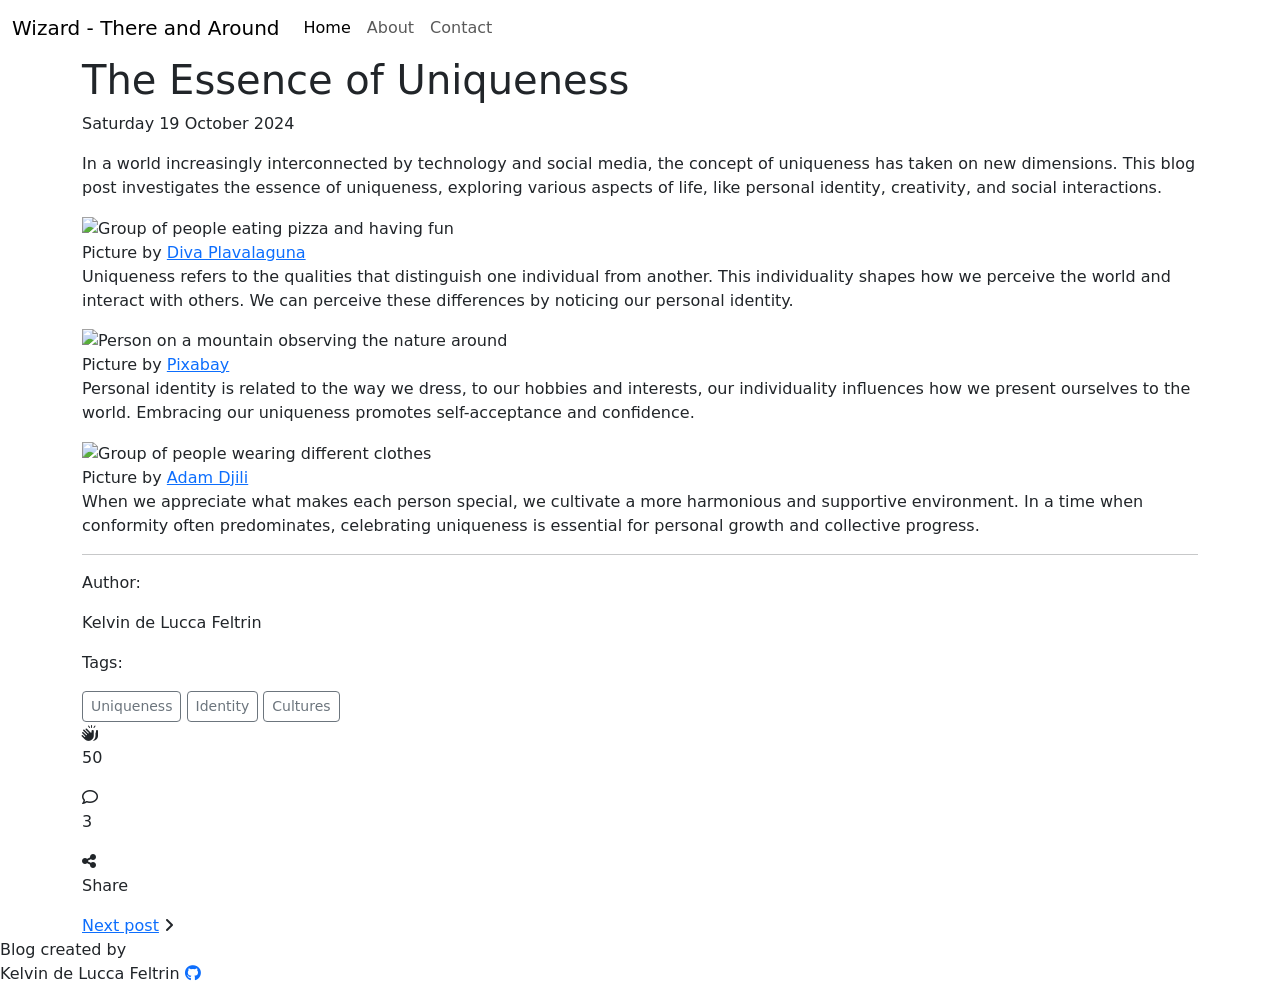
==== posts/announcement.html @ 7bbc81ff "Announcement post added" ====
<!DOCTYPE html>
<html lang="pt-BR">
<head>
    <meta charset="UTF-8">
    <meta name="viewport" content="width=device-width, initial-scale=1.0">
    
    <link rel="stylesheet" href="style.css">

    <link rel="preconnect" href="https://fonts.googleapis.com">
    <link rel="preconnect" href="https://fonts.gstatic.com" crossorigin>
    <link href="https://fonts.googleapis.com/css2?family=Slabo+27px&display=swap" rel="stylesheet">

    <link href="https://cdn.jsdelivr.net/npm/bootstrap@5.3.3/dist/css/bootstrap.min.css" rel="stylesheet" integrity="sha384-QWTKZyjpPEjISv5WaRU9OFeRpok6YctnYmDr5pNlyT2bRjXh0JMhjY6hW+ALEwIH" crossorigin="anonymous">

    <link rel="stylesheet" href="https://cdnjs.cloudflare.com/ajax/libs/font-awesome/6.6.0/css/all.min.css" integrity="sha512-Kc323vGBEqzTmouAECnVceyQqyqdsSiqLQISBL29aUW4U/M7pSPA/gEUZQqv1cwx4OnYxTxve5UMg5GT6L4JJg==" crossorigin="anonymous" referrerpolicy="no-referrer" />

    <title>The Essence of Uniqueness</title>
</head>
<body class="content-body">
    <nav class="navbar navbar-expand-lg sticky-top">
        <div class="container-fluid">
          <a class="navbar-brand" href="https://www.wizard.com.br/">Wizard - There and Around</a>
          <button class="navbar-toggler" type="button" data-bs-toggle="collapse" data-bs-target="#navbarNav" aria-controls="navbarNav" aria-expanded="false" aria-label="Toggle navigation">
            <span class="navbar-toggler-icon"></span>
          </button>
          <div class="collapse navbar-collapse" id="navbarNav">
            <ul class="navbar-nav">
              <li class="nav-item">
                <a class="nav-link active" aria-current="page" href="#">Home</a>
              </li>
              <li class="nav-item">
                <a class="nav-link" href="#">About</a>
              </li>
              <li class="nav-item">
                <a class="nav-link" href="#">Contact</a>
              </li>
            </ul>
          </div>
        </div>
    </nav>

    <header class="container">
        <h1 class="title">The Essence of Uniqueness</h1>
        <p>Saturday 19 October 2024</p>
    </header>

    <section class="container section-container">
        <p>
            In a world increasingly interconnected by technology and social media, the concept of uniqueness has taken on new dimensions. This blog post investigates the essence of uniqueness, exploring various aspects of life, like personal identity, creativity, and social interactions.
        </p>

        <img class="img-multicultural-group" src="assets/multicultural-group.jpg" alt="Group of people eating pizza and having fun">

        <div class="picture-subtitle">Picture by
            <a href="https://www.pexels.com/pt-br/foto/comida-alimento-refeicao-pizza-6150432/">Diva Plavalaguna</a> </div>
    </section>

    <section class="container section-container">
        <p>
            Uniqueness refers to the qualities that distinguish one individual from another. This individuality shapes how we perceive the world and interact with others. We can perceive these differences by noticing our personal identity.
        </p>

        <img class="img-person-montain" src="assets/person-montain.jpg" alt="Person on a mountain observing the nature around">

        <div class="picture-subtitle">Picture by <a href="https://www.pexels.com/pt-br/foto/mulher-em-pe-no-topo-da-montanha-414017/">Pixabay</a></div>
    </section>

    <section class="container section-container">
        <p>
            Personal identity is related to the way we dress, to our hobbies and interests, our individuality influences how we present ourselves to the world. Embracing our uniqueness promotes self-acceptance and confidence.
        </p>

        <img class="img-styles-group" src="assets/styles-group.jpg" alt="Group of people wearing different clothes">
        <div class="picture-subtitle">Picture by <a href="https://www.pexels.com/pt-br/foto/homens-mulheres-de-pe-jovem-15389450/">Adam Djili</a>
        </div>
    </section>

    <section class="container">
        <p>
            When we appreciate what makes each person special, we cultivate a more harmonious and supportive environment. In a time when conformity often predominates, celebrating uniqueness is essential for personal growth and collective progress.
        </p>
    </section>

    <section class="container section-hr">
        <hr>
    </section>

    <section class="container tags-continer-box">
        <div class="tags-container">
            <p class="tags-container-title">Author: </p>
            <p>Kelvin de Lucca Feltrin</p>
        </div>
        
        <div class="tags-container">
            <p class="tags-container-title">Tags: </p>
            <button type="button" class="btn btn-outline-secondary btn-sm">Uniqueness
            </button>
            <button type="button" class="btn btn-outline-secondary btn-sm">Identity
            </button>
            <button type="button" class="btn btn-outline-secondary btn-sm">Cultures
            </button>
        </div>

        <div class="tags-container tags-container-buttons">
            <div class="tags-container">
                <i class="fa-solid fa-hands-clapping"></i>
                <p>50</p>
            </div>
            <div class="tags-container">
                <i class="fa-regular fa-comment"></i>
                <p>3</p>
            </div>
            <div class="tags-container">
                <i class="fa-solid fa-share-nodes"></i>
                <p>Share</p>
            </div>
        </div>

        <div class="tags-container tags-container-buttons">
            <div>
                <a href="posts/announcement.html">Next post</a>
                <i class="fa-solid fa-angle-right"></i>
            </div>
        </div>
    </section>

    <footer>
        <div>
            Blog created by
        </div>
        <div class="footer-authors-name">Kelvin de Lucca Feltrin <a href="https://github.com/klfeltrin/WizardBlogPost"><i class="fa-brands fa-github"></i></a></div>
    </footer>

    <script src="https://cdn.jsdelivr.net/npm/bootstrap@5.3.3/dist/js/bootstrap.bundle.min.js" integrity="sha384-YvpcrYf0tY3lHB60NNkmXc5s9fDVZLESaAA55NDzOxhy9GkcIdslK1eN7N6jIeHz" crossorigin="anonymous"></script>
</body>
</html>
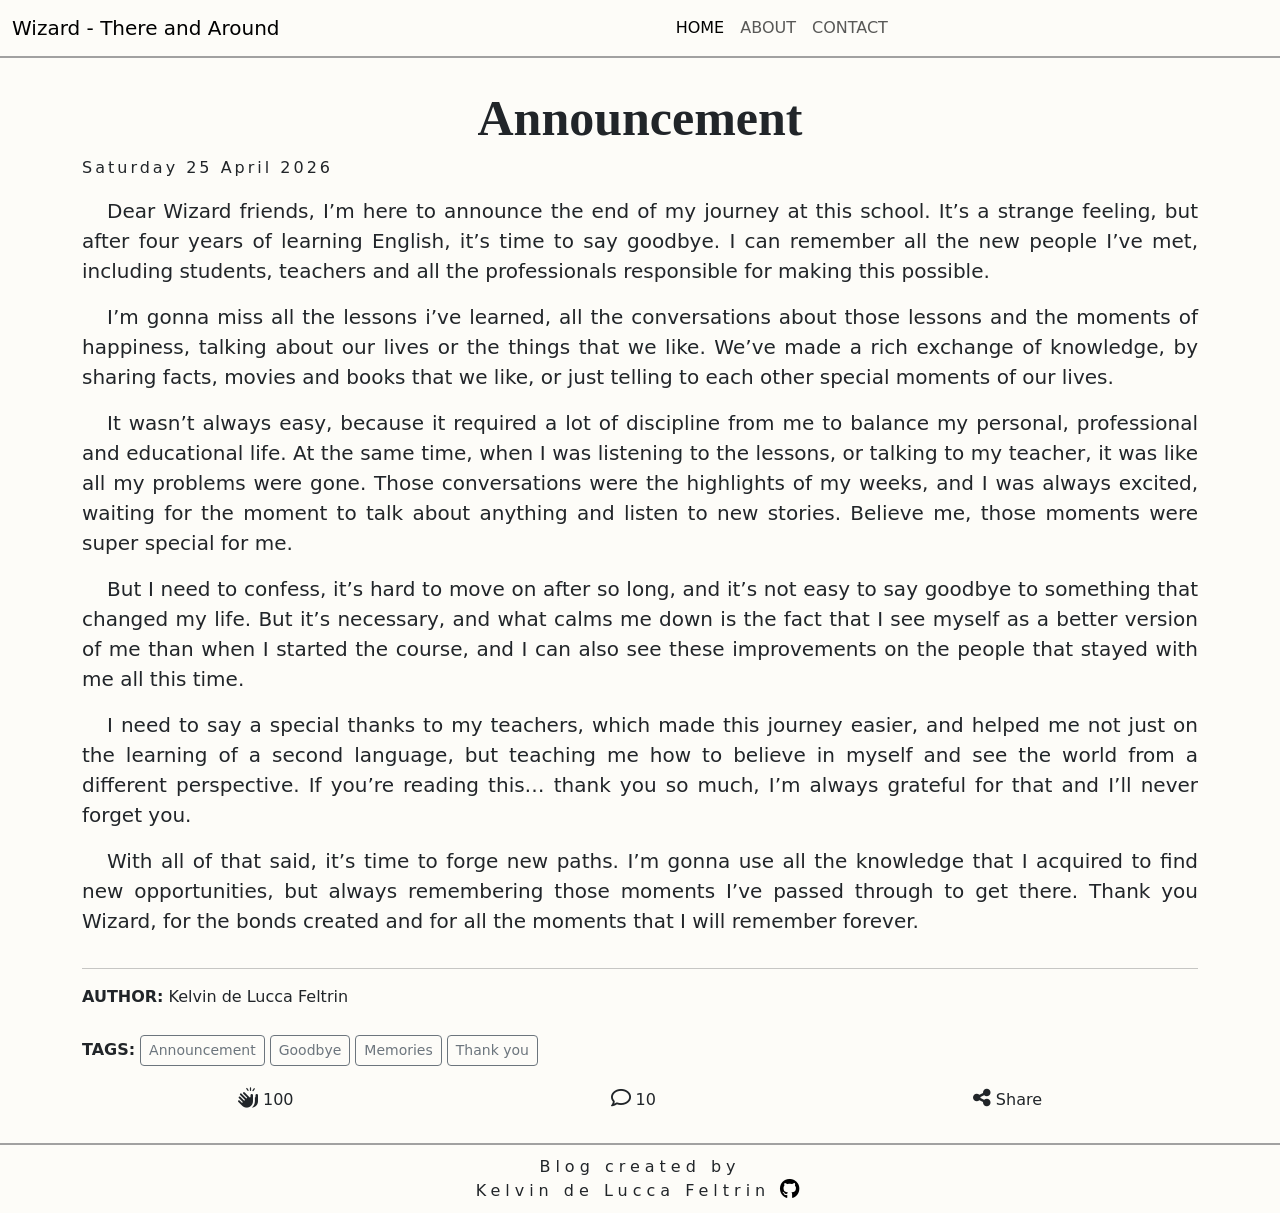
==== commit cd8e4845: "Update announcement.html" ====
--- a/posts/announcement.html
+++ b/posts/announcement.html
@@ -4,7 +4,7 @@
     <meta charset="UTF-8">
     <meta name="viewport" content="width=device-width, initial-scale=1.0">
     
-    <link rel="stylesheet" href="style.css">
+    <link rel="stylesheet" href="../../style.css">
 
     <link rel="preconnect" href="https://fonts.googleapis.com">
     <link rel="preconnect" href="https://fonts.gstatic.com" crossorigin>
@@ -14,7 +14,7 @@
 
     <link rel="stylesheet" href="https://cdnjs.cloudflare.com/ajax/libs/font-awesome/6.6.0/css/all.min.css" integrity="sha512-Kc323vGBEqzTmouAECnVceyQqyqdsSiqLQISBL29aUW4U/M7pSPA/gEUZQqv1cwx4OnYxTxve5UMg5GT6L4JJg==" crossorigin="anonymous" referrerpolicy="no-referrer" />
 
-    <title>The Essence of Uniqueness</title>
+    <title>Announcement</title>
 </head>
 <body class="content-body">
     <nav class="navbar navbar-expand-lg sticky-top">
@@ -40,44 +40,33 @@
     </nav>
 
     <header class="container">
-        <h1 class="title">The Essence of Uniqueness</h1>
-        <p>Saturday 19 October 2024</p>
+        <h1 class="title">Announcement</h1>
+        <p>Saturday 25 April 2026</p>
     </header>
 
     <section class="container section-container">
         <p>
-            In a world increasingly interconnected by technology and social media, the concept of uniqueness has taken on new dimensions. This blog post investigates the essence of uniqueness, exploring various aspects of life, like personal identity, creativity, and social interactions.
+            Dear Wizard friends, I’m here to announce the end of my journey at this school. It’s a strange feeling, but after four years of learning English, it’s time to say goodbye. I can remember all the new people I’ve met, including students, teachers and all the professionals responsible for making this possible.
         </p>
 
-        <img class="img-multicultural-group" src="assets/multicultural-group.jpg" alt="Group of people eating pizza and having fun">
-
-        <div class="picture-subtitle">Picture by
-            <a href="https://www.pexels.com/pt-br/foto/comida-alimento-refeicao-pizza-6150432/">Diva Plavalaguna</a> </div>
-    </section>
-
-    <section class="container section-container">
         <p>
-            Uniqueness refers to the qualities that distinguish one individual from another. This individuality shapes how we perceive the world and interact with others. We can perceive these differences by noticing our personal identity.
+            I’m gonna miss all the lessons i’ve learned, all the conversations about those lessons and the moments of happiness, talking about our lives or the things that we like. We’ve made a rich exchange of knowledge, by sharing facts, movies and books that we like, or just telling to each other special moments of our lives. 
         </p>
 
-        <img class="img-person-montain" src="assets/person-montain.jpg" alt="Person on a mountain observing the nature around">
-
-        <div class="picture-subtitle">Picture by <a href="https://www.pexels.com/pt-br/foto/mulher-em-pe-no-topo-da-montanha-414017/">Pixabay</a></div>
-    </section>
-
-    <section class="container section-container">
         <p>
-            Personal identity is related to the way we dress, to our hobbies and interests, our individuality influences how we present ourselves to the world. Embracing our uniqueness promotes self-acceptance and confidence.
+            It wasn’t always easy, because it required a lot of discipline from me to balance my personal, professional and educational life. At the same time, when I was listening to the lessons, or talking to my teacher, it was like all my problems were gone. Those conversations were the highlights of my weeks, and I was always excited, waiting for the moment to talk about anything and listen  to new stories. Believe me, those moments were super special for me.
         </p>
 
-        <img class="img-styles-group" src="assets/styles-group.jpg" alt="Group of people wearing different clothes">
-        <div class="picture-subtitle">Picture by <a href="https://www.pexels.com/pt-br/foto/homens-mulheres-de-pe-jovem-15389450/">Adam Djili</a>
-        </div>
-    </section>
+        <p>
+            But I need to confess, it’s hard to move on after so long, and it’s not easy to say goodbye to something that changed my life. But it’s necessary, and what calms me down is the fact that I see myself as a better version of me than when I started the course, and I can also see these improvements on the people that stayed with me all this time. 
+        </p>
 
-    <section class="container">
         <p>
-            When we appreciate what makes each person special, we cultivate a more harmonious and supportive environment. In a time when conformity often predominates, celebrating uniqueness is essential for personal growth and collective progress.
+            I need to say a special thanks to my teachers, which made this journey easier, and helped me not just on the learning of a second language, but teaching me how to believe in myself and see the world from a different perspective. If you’re reading this… thank you so much, I’m always grateful for that and I’ll never forget you.
+        </p>
+
+        <p>
+            With all of that said, it’s time to forge new paths. I’m gonna use all the knowledge that I acquired to find new opportunities, but always remembering those moments I’ve passed through to get there. Thank you Wizard, for the bonds created and for all the moments that I will remember forever.
         </p>
     </section>
 
@@ -93,33 +82,28 @@
         
         <div class="tags-container">
             <p class="tags-container-title">Tags: </p>
-            <button type="button" class="btn btn-outline-secondary btn-sm">Uniqueness
+            <button type="button" class="btn btn-outline-secondary btn-sm">Announcement
             </button>
-            <button type="button" class="btn btn-outline-secondary btn-sm">Identity
+            <button type="button" class="btn btn-outline-secondary btn-sm">Goodbye
             </button>
-            <button type="button" class="btn btn-outline-secondary btn-sm">Cultures
+            <button type="button" class="btn btn-outline-secondary btn-sm">Memories
+            </button>
+            <button type="button" class="btn btn-outline-secondary btn-sm">Thank you
             </button>
         </div>
 
         <div class="tags-container tags-container-buttons">
             <div class="tags-container">
                 <i class="fa-solid fa-hands-clapping"></i>
-                <p>50</p>
+                <p>100</p>
             </div>
             <div class="tags-container">
                 <i class="fa-regular fa-comment"></i>
-                <p>3</p>
+                <p>10</p>
             </div>
             <div class="tags-container">
                 <i class="fa-solid fa-share-nodes"></i>
                 <p>Share</p>
-            </div>
-        </div>
-
-        <div class="tags-container tags-container-buttons">
-            <div>
-                <a href="posts/announcement.html">Next post</a>
-                <i class="fa-solid fa-angle-right"></i>
             </div>
         </div>
     </section>
@@ -133,4 +117,4 @@
 
     <script src="https://cdn.jsdelivr.net/npm/bootstrap@5.3.3/dist/js/bootstrap.bundle.min.js" integrity="sha384-YvpcrYf0tY3lHB60NNkmXc5s9fDVZLESaAA55NDzOxhy9GkcIdslK1eN7N6jIeHz" crossorigin="anonymous"></script>
 </body>
-</html>+</html>
--- a/style.css
+++ b/style.css
@@ -0,0 +1,114 @@
+header {
+    margin-top: 30px;
+}
+
+nav {
+    background-color: #fdfcf8;
+}
+
+i {
+    font-size: 20px;
+}
+
+.navbar-nav {
+    display: flex;
+    flex-direction: column;
+    align-items: center;
+}
+
+.section-hr {
+    display: flex;
+    flex-direction: column;
+    width: 70%;
+}
+
+.content-body {
+    background-color: #fdfcf8;
+}
+
+.navbar { 
+    border-bottom: 2px solid rgb(161, 161, 161);
+}
+
+.navbar-collapse {
+    display: flex;
+    justify-content: center;
+    text-transform: uppercase;
+}
+
+.title {
+    text-align: center;
+    font-family: "Slabo 27px", serif;
+    font-weight: 400;
+    font-style: normal;
+    font-size: 50px;
+    font-weight: bold;
+}
+
+header>p {
+    letter-spacing: 3px;
+}
+
+section>p {
+    font-size: 20px;
+    text-indent: 25px;
+    text-align: justify;
+}
+
+.section-container {
+    display: flex;
+    flex-direction: column;
+    align-items: center;
+}
+
+img {
+    width: 70%;
+    border-radius: 20px;
+}
+
+.tags-container-title {
+    text-transform: uppercase;
+    font-weight: bold;
+}
+
+.tags-continer-box {
+    display: flex;
+    flex-direction: column;
+    gap: 10px;
+}
+
+.tags-container {
+    display: flex;
+    flex-direction: row;
+    flex-wrap: wrap;
+    gap: 5px;
+    align-items: baseline;
+}
+
+.tags-container-buttons {
+    justify-content: space-around;
+    cursor: pointer;
+}
+
+.tags-container>i:hover {
+    color: rgb(14, 130, 246);
+}
+
+footer {
+    margin-top: 15px;
+    display: flex;
+    flex-direction: column;
+    align-items: center;
+    justify-content: center;
+    border-top: 2px solid rgb(161, 161, 161);
+    height: 70px;
+    letter-spacing: 5px;
+}
+
+.footer-authors-name>a {
+    color: black;
+}
+
+.footer-authors-name>a:hover {
+    color: rgb(14, 130, 246);
+}
